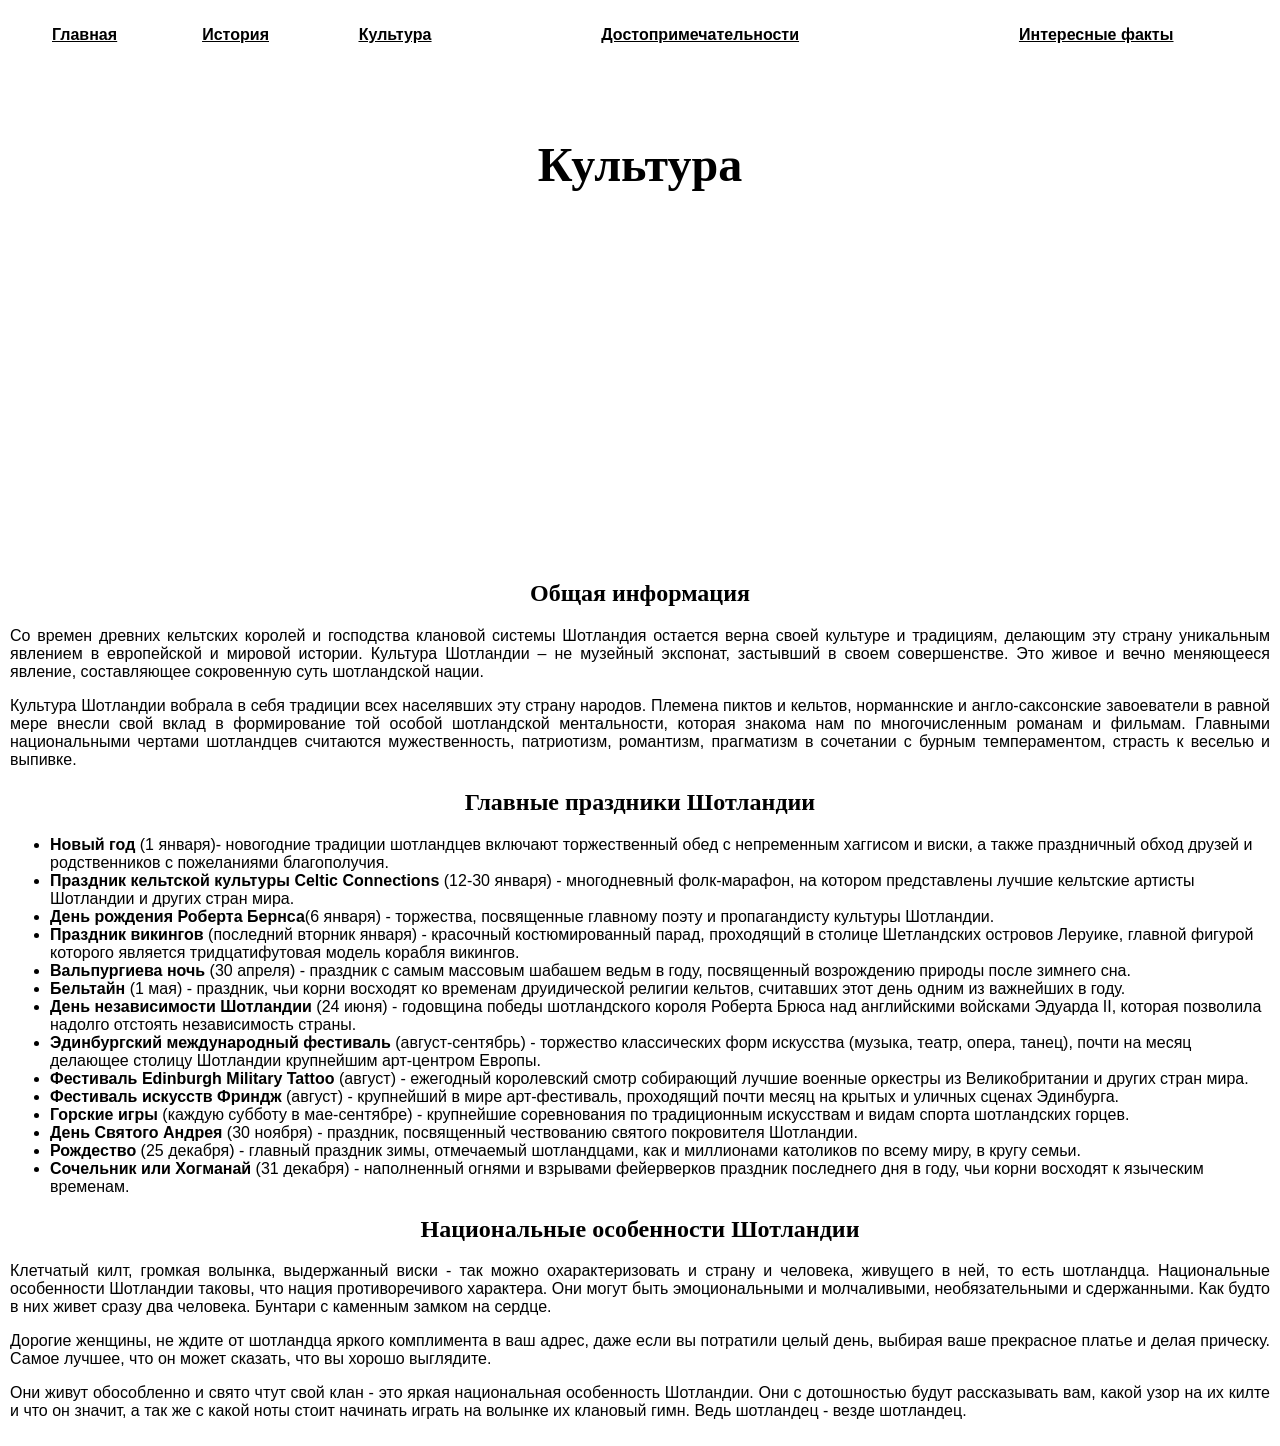
==== culture.html @ 826efa30 "Add files via upload" ====
<!DOCTYPE html>
<html lang="ru">
<head>
    <meta charset="UTF-8">
    <title>Шотландия</title>
</head>
<body style="background-color:#ffffff;margin:auto;padding: 10px;" link=black vlink=black>
<center>
<table border=0 style="border-collapse:collapse" width=100%>
   <tr height= 50px>
     <th> <a href="scotland.html"> <font face=sans-serif> <u> Главная </u> </font> </a> </th>
     <th> <a href="history.html"> <font face=sans-serif> <u> История </u> </font> </a> </th>
     <th> <a href="culture.html">  <font face=sans-serif> <u> Культура </u> </font> </a> </th>
     <th> <a href="sights.html">  <font face=sans-serif> <u> Достопримечательности </u> </font> </a> </th>
     <th> <a href="facts.html">  <font face=sans-serif> <u> Интересные факты </u> </font> </a> </th>     
   </tr>
   <tr height= 500px ><th style="background-image: url(images/scotland_village.jpg);background-size:cover;background-repeat:no-repeat; line-height: 1300%" colspan=5 valign=baseline><font size="7" color="#000000"> Культура </font></th></tr>
</table>
<h2>Общая информация</h2>
<p align=justify> <font face=sans-serif>Со времен древних кельтских королей и господства клановой системы Шотландия остается верна своей культуре и традициям, делающим эту страну уникальным явлением в европейской и мировой истории. Культура Шотландии – не музейный экспонат, застывший в своем совершенстве. Это живое и вечно меняющееся явление, составляющее сокровенную суть шотландской нации.</font></p>
<p align=justify> <font face=sans-serif>Культура Шотландии вобрала в себя традиции всех населявших эту страну народов. Племена пиктов и кельтов, норманнские и англо-саксонские завоеватели в равной мере внесли свой вклад в формирование той особой шотландской ментальности, которая знакома нам по многочисленным романам и фильмам. Главными национальными чертами шотландцев считаются мужественность, патриотизм, романтизм, прагматизм в сочетании с бурным темпераментом, страсть к веселью и выпивке.</font></p>
<h2>Главные праздники Шотландии</h2>
</center>
    <ul> <font face=sans-serif>
        <li ><strong>Новый год </strong>(1 января)- новогодние традиции шотландцев включают торжественный обед с непременным хаггисом и виски, а также праздничный обход друзей и родственников с пожеланиями благополучия.</li>
        <li><strong>Праздник кельтской культуры Celtic Connections </strong>(12-30 января) - многодневный фолк-марафон, на котором представлены лучшие кельтские артисты Шотландии и других стран мира.</li>
        <li><strong>День рождения Роберта Бернса</strong>(6 января) - торжества, посвященные главному поэту и пропагандисту культуры Шотландии.</li>
        <li><strong>Праздник викингов</strong> (последний вторник января) - красочный костюмированный парад, проходящий в столице Шетландских островов Леруике, главной фигурой которого является тридцатифутовая модель корабля викингов.</li>
        <li><strong>Вальпургиева ночь </strong>(30 апреля) - праздник с самым массовым шабашем ведьм в году, посвященный возрождению природы после зимнего сна.</li>
        <li><strong>Бельтайн </strong>(1 мая) - праздник, чьи корни восходят ко временам друидической религии кельтов, считавших этот день одним из важнейших в году.</li>
        <li><strong>День независимости Шотландии </strong>(24 июня) - годовщина победы шотландского короля Роберта Брюса над английскими войсками Эдуарда II, которая позволила надолго отстоять независимость страны.</li>
        <li><strong>Эдинбургский международный фестиваль</strong> (август-сентябрь) - торжество классических форм искусства (музыка, театр, опера, танец), почти на месяц делающее столицу Шотландии крупнейшим арт-центром Европы.</li>
        <li><strong>Фестиваль Edinburgh Military Tattoo</strong> (август) - ежегодный королевский смотр собирающий лучшие военные оркестры из Великобритании и других стран мира.</li>
        <li><strong>Фестиваль искусств Фриндж</strong> (август) - крупнейший в мире арт-фестиваль, проходящий почти месяц на крытых и уличных сценах Эдинбурга.</li>
        <li><strong>Горские игры </strong>(каждую субботу в мае-сентябре) - крупнейшие соревнования по традиционным искусствам и видам спорта шотландских горцев.</li>
        <li><strong>День Святого Андрея </strong>(30 ноября) - праздник, посвященный чествованию святого покровителя Шотландии.</li>
        <li><strong>Рождество</strong> (25 декабря) - главный праздник зимы, отмечаемый шотландцами, как и миллионами католиков по всему миру, в кругу семьи.</li>
        <li><strong>Сочельник или Хогманай</strong> (31 декабря) - наполненный огнями и взрывами фейерверков праздник последнего дня в году, чьи корни восходят к языческим временам.</li>
        </font></ul>
 <center>
<h2>Национальные особенности Шотландии</h2>
<p align=justify> <font face=sans-serif>Клетчатый килт, громкая волынка, выдержанный виски - так можно охарактеризовать и страну и человека, живущего в ней, то есть шотландца. Национальные особенности Шотландии таковы, что нация противоречивого характера. Они могут быть эмоциональными и молчаливыми, необязательными и сдержанными. Как будто в них живет сразу два человека. Бунтари с каменным замком на сердце.</font></p>
<p align=justify> <font face=sans-serif>Дорогие женщины, не ждите от шотландца яркого комплимента в ваш адрес, даже если вы потратили целый день, выбирая ваше прекрасное платье и делая прическу. Самое лучшее, что он может сказать, что вы хорошо выглядите.</font></p>
<p align=justify> <font face=sans-serif>Они живут обособленно и свято чтут свой клан - это яркая национальная особенность Шотландии. Они с дотошностью будут рассказывать вам, какой узор на их килте и что он значит, а так же с какой ноты стоит начинать играть на волынке их клановый гимн. Ведь шотландец - везде шотландец.</font></p>
</center>
</body>
</html>
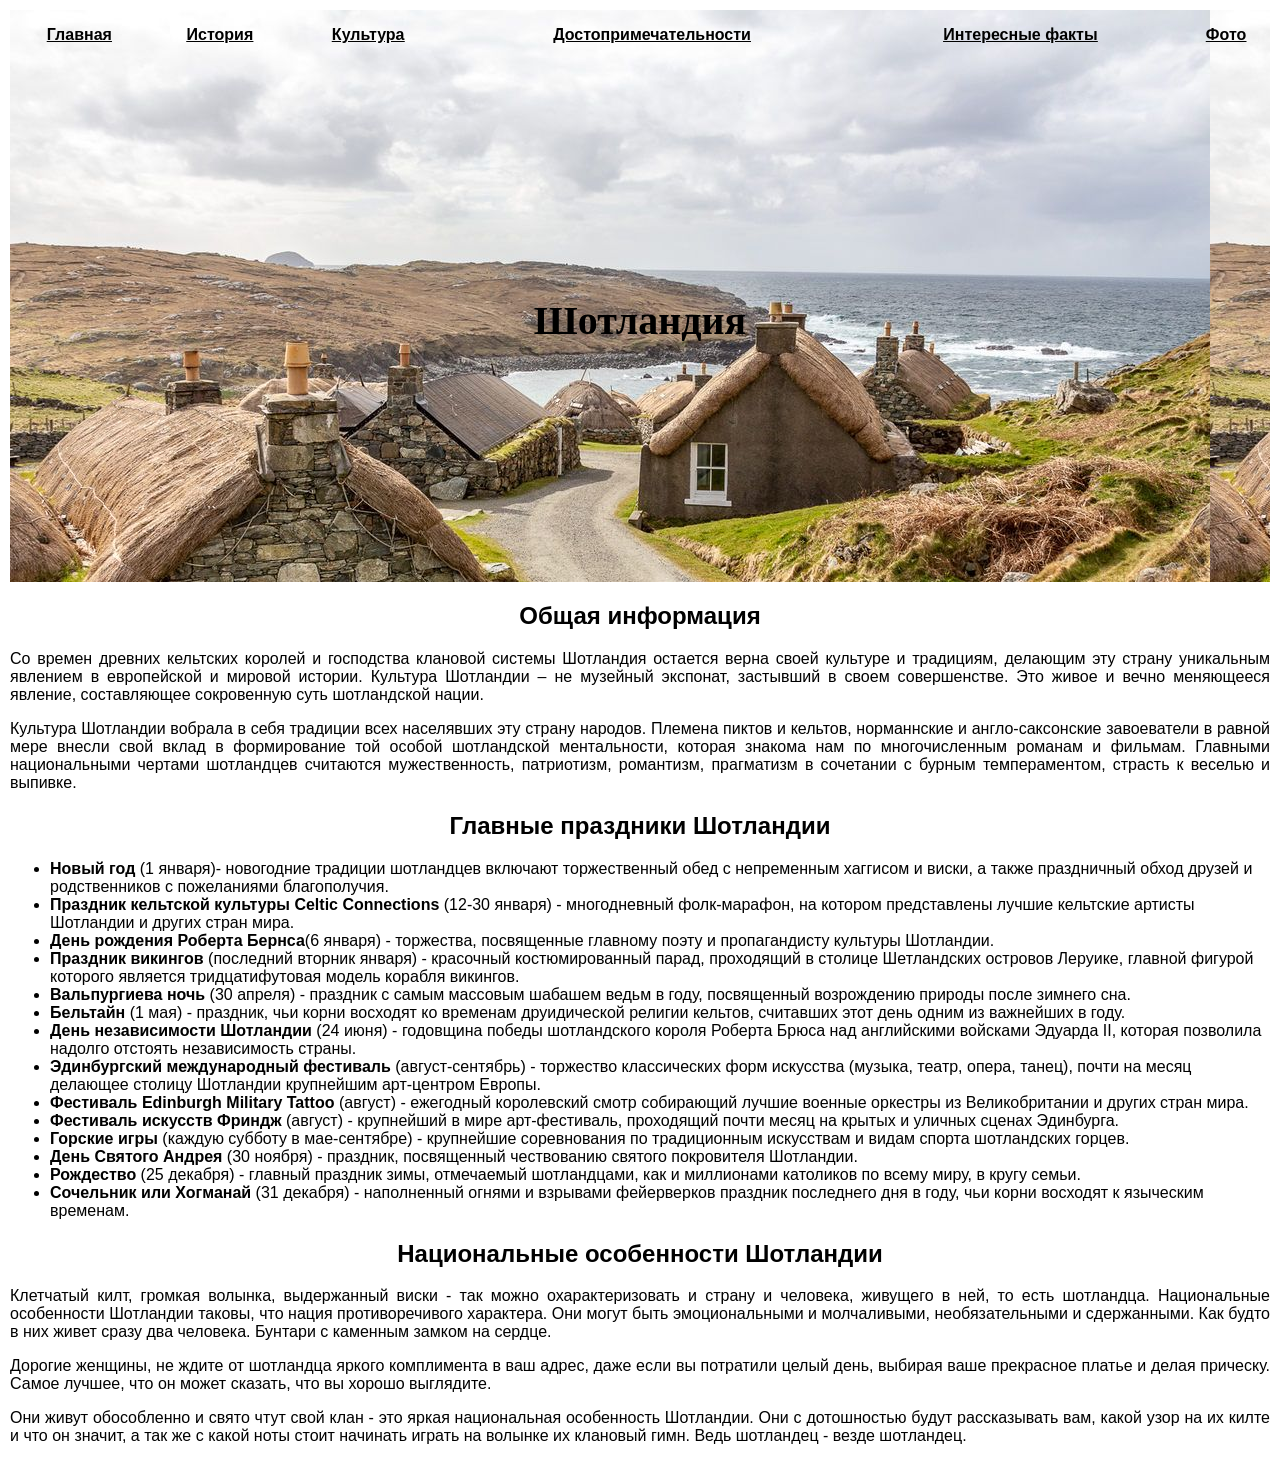
==== commit 2996c31a: "style updated" ====
--- a/culture.html
+++ b/culture.html
@@ -4,24 +4,43 @@
     <meta charset="UTF-8">
     <title>Шотландия</title>
 </head>
-<body style="background-color:#ffffff;margin:auto;padding: 10px;" link=black vlink=black>
+<style>
+    body {background-color: #ffffff;
+          margin: auto;
+          padding: 10px;
+          font-family: sans-serif;}
+
+    table {background-image: url(images/scotland_village.jpg);
+           border-collapse:collapse}
+
+    #name {background-size: cover;
+          background-repeat: no-repeat;
+          line-height: 1300%;
+          font-family: Serif;
+          font-size: 40px;
+          vertical-align: baseline;} /*эта хирня не работает*/
+
+    p {text-align: justify}
+</style>
+<body link=black vlink=black>
 <center>
-<table border=0 style="border-collapse:collapse" width=100%>
+<table border=0 width=100%>
    <tr height= 50px>
-     <th> <a href="scotland.html"> <font face=sans-serif> <u> Главная </u> </font> </a> </th>
-     <th> <a href="history.html"> <font face=sans-serif> <u> История </u> </font> </a> </th>
-     <th> <a href="culture.html">  <font face=sans-serif> <u> Культура </u> </font> </a> </th>
-     <th> <a href="sights.html">  <font face=sans-serif> <u> Достопримечательности </u> </font> </a> </th>
-     <th> <a href="facts.html">  <font face=sans-serif> <u> Интересные факты </u> </font> </a> </th>     
+     <th> <a href="scotland.html"> <u> Главная </u> </a> </th>
+     <th> <a href="history.html"> <u> История </u> </a> </th>
+     <th> <a href="culture.html">  <u> Культура </u> </a> </th>
+     <th> <a href="sights.html">  <u> Достопримечательности </u> </a> </th>
+     <th> <a href="facts.html">  <u> Интересные факты </u> </a> </th>
+     <th> <a href="photos.html">  <u> Фото </u> </a> </th>     
    </tr>
-   <tr height= 500px ><th style="background-image: url(images/scotland_village.jpg);background-size:cover;background-repeat:no-repeat; line-height: 1300%" colspan=5 valign=baseline><font size="7" color="#000000"> Культура </font></th></tr>
+   <tr height= 500px ><th id="name" valign=baseline colspan=6>Шотландия</th></tr>
 </table>
 <h2>Общая информация</h2>
-<p align=justify> <font face=sans-serif>Со времен древних кельтских королей и господства клановой системы Шотландия остается верна своей культуре и традициям, делающим эту страну уникальным явлением в европейской и мировой истории. Культура Шотландии – не музейный экспонат, застывший в своем совершенстве. Это живое и вечно меняющееся явление, составляющее сокровенную суть шотландской нации.</font></p>
-<p align=justify> <font face=sans-serif>Культура Шотландии вобрала в себя традиции всех населявших эту страну народов. Племена пиктов и кельтов, норманнские и англо-саксонские завоеватели в равной мере внесли свой вклад в формирование той особой шотландской ментальности, которая знакома нам по многочисленным романам и фильмам. Главными национальными чертами шотландцев считаются мужественность, патриотизм, романтизм, прагматизм в сочетании с бурным темпераментом, страсть к веселью и выпивке.</font></p>
+<p>Со времен древних кельтских королей и господства клановой системы Шотландия остается верна своей культуре и традициям, делающим эту страну уникальным явлением в европейской и мировой истории. Культура Шотландии – не музейный экспонат, застывший в своем совершенстве. Это живое и вечно меняющееся явление, составляющее сокровенную суть шотландской нации.</p>
+<p>Культура Шотландии вобрала в себя традиции всех населявших эту страну народов. Племена пиктов и кельтов, норманнские и англо-саксонские завоеватели в равной мере внесли свой вклад в формирование той особой шотландской ментальности, которая знакома нам по многочисленным романам и фильмам. Главными национальными чертами шотландцев считаются мужественность, патриотизм, романтизм, прагматизм в сочетании с бурным темпераментом, страсть к веселью и выпивке.</p>
 <h2>Главные праздники Шотландии</h2>
 </center>
-    <ul> <font face=sans-serif>
+    <ul>
         <li ><strong>Новый год </strong>(1 января)- новогодние традиции шотландцев включают торжественный обед с непременным хаггисом и виски, а также праздничный обход друзей и родственников с пожеланиями благополучия.</li>
         <li><strong>Праздник кельтской культуры Celtic Connections </strong>(12-30 января) - многодневный фолк-марафон, на котором представлены лучшие кельтские артисты Шотландии и других стран мира.</li>
         <li><strong>День рождения Роберта Бернса</strong>(6 января) - торжества, посвященные главному поэту и пропагандисту культуры Шотландии.</li>
@@ -36,12 +55,12 @@
         <li><strong>День Святого Андрея </strong>(30 ноября) - праздник, посвященный чествованию святого покровителя Шотландии.</li>
         <li><strong>Рождество</strong> (25 декабря) - главный праздник зимы, отмечаемый шотландцами, как и миллионами католиков по всему миру, в кругу семьи.</li>
         <li><strong>Сочельник или Хогманай</strong> (31 декабря) - наполненный огнями и взрывами фейерверков праздник последнего дня в году, чьи корни восходят к языческим временам.</li>
-        </font></ul>
+        </ul>
  <center>
 <h2>Национальные особенности Шотландии</h2>
-<p align=justify> <font face=sans-serif>Клетчатый килт, громкая волынка, выдержанный виски - так можно охарактеризовать и страну и человека, живущего в ней, то есть шотландца. Национальные особенности Шотландии таковы, что нация противоречивого характера. Они могут быть эмоциональными и молчаливыми, необязательными и сдержанными. Как будто в них живет сразу два человека. Бунтари с каменным замком на сердце.</font></p>
-<p align=justify> <font face=sans-serif>Дорогие женщины, не ждите от шотландца яркого комплимента в ваш адрес, даже если вы потратили целый день, выбирая ваше прекрасное платье и делая прическу. Самое лучшее, что он может сказать, что вы хорошо выглядите.</font></p>
-<p align=justify> <font face=sans-serif>Они живут обособленно и свято чтут свой клан - это яркая национальная особенность Шотландии. Они с дотошностью будут рассказывать вам, какой узор на их килте и что он значит, а так же с какой ноты стоит начинать играть на волынке их клановый гимн. Ведь шотландец - везде шотландец.</font></p>
+<p>Клетчатый килт, громкая волынка, выдержанный виски - так можно охарактеризовать и страну и человека, живущего в ней, то есть шотландца. Национальные особенности Шотландии таковы, что нация противоречивого характера. Они могут быть эмоциональными и молчаливыми, необязательными и сдержанными. Как будто в них живет сразу два человека. Бунтари с каменным замком на сердце.</p>
+<p>Дорогие женщины, не ждите от шотландца яркого комплимента в ваш адрес, даже если вы потратили целый день, выбирая ваше прекрасное платье и делая прическу. Самое лучшее, что он может сказать, что вы хорошо выглядите.</p>
+<p>Они живут обособленно и свято чтут свой клан - это яркая национальная особенность Шотландии. Они с дотошностью будут рассказывать вам, какой узор на их килте и что он значит, а так же с какой ноты стоит начинать играть на волынке их клановый гимн. Ведь шотландец - везде шотландец.</p>
 </center>
 </body>
 </html>
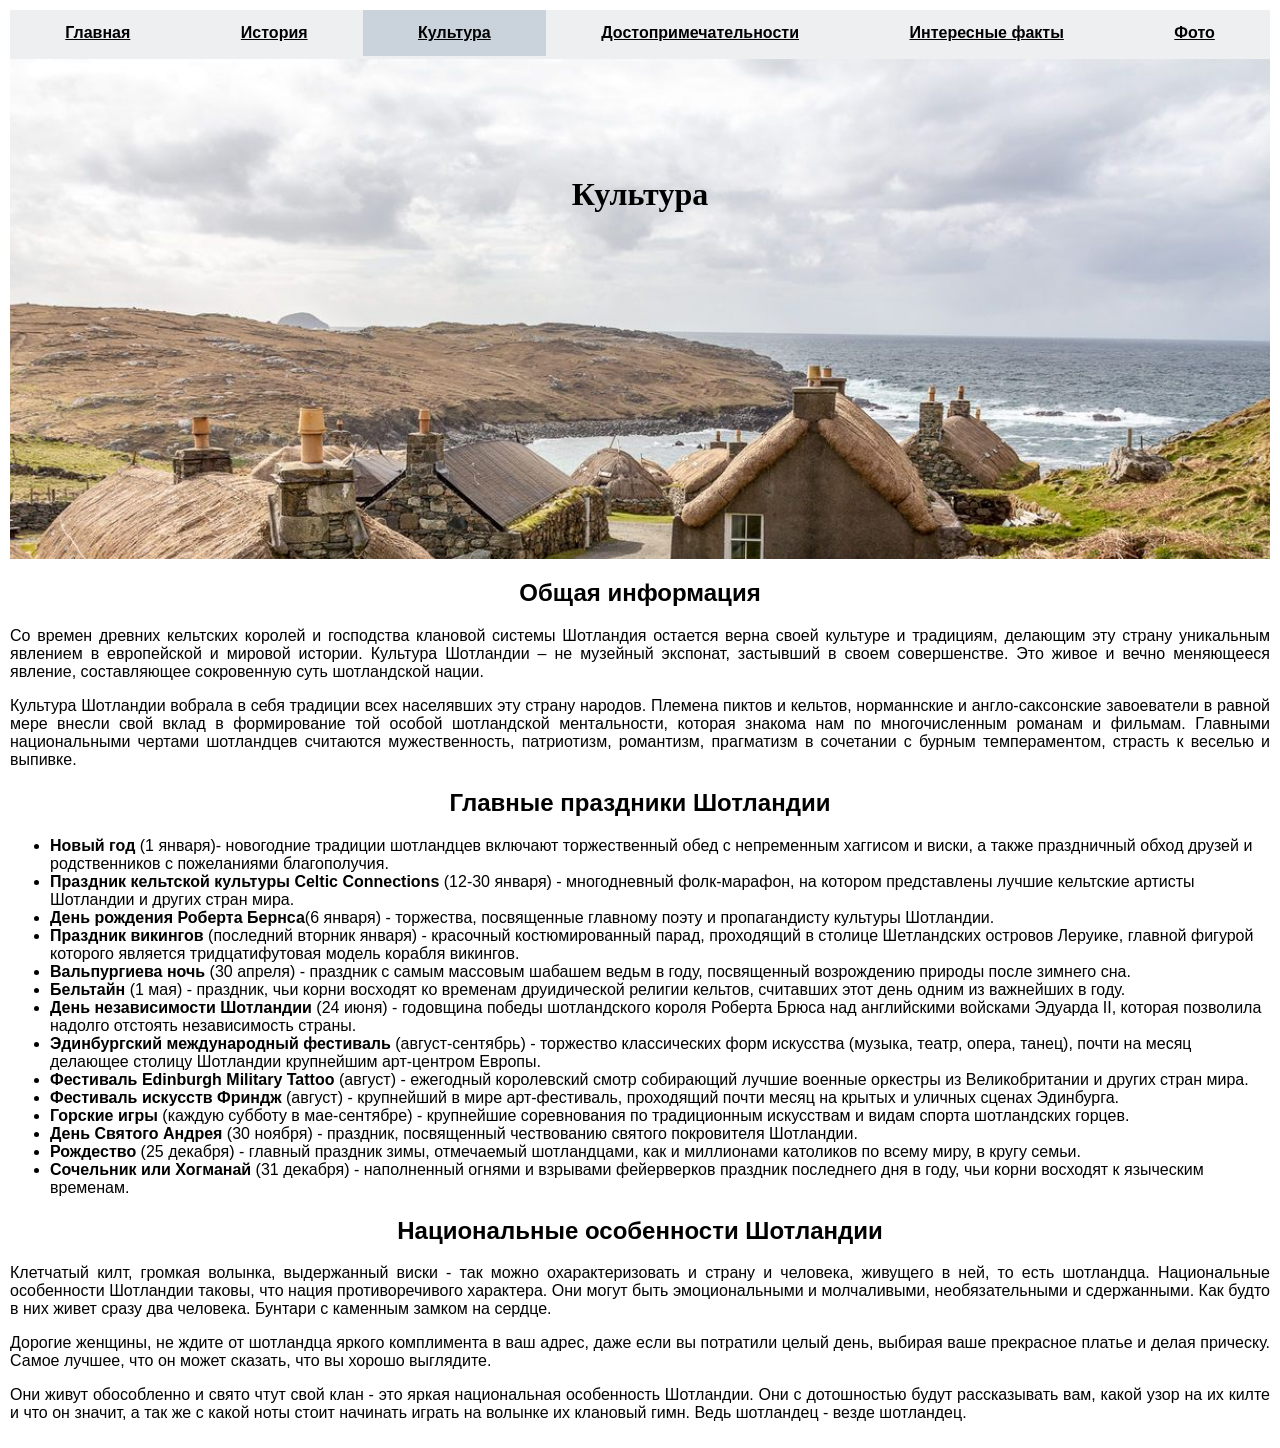
==== commit 7235ec52: "nav-bar added" ====
--- a/culture.html
+++ b/culture.html
@@ -8,33 +8,52 @@
     body {background-color: #ffffff;
           margin: auto;
           padding: 10px;
-          font-family: sans-serif;}
+          font-family: sans-serif}
+    
+    #menu {display: flex;
+           list-style-type: none;
+           margin: 0;
+           padding: 0;
+           position: sticky;
+           top: 0;
+           background-color: #edeff1}
 
-    table {background-image: url(images/scotland_village.jpg);
-           border-collapse:collapse}
+    #menu li {float: left;
+              flex-basis: auto;
+              flex-grow: 1}
 
-    #name {background-size: cover;
-          background-repeat: no-repeat;
-          line-height: 1300%;
-          font-family: Serif;
-          font-size: 40px;
-          vertical-align: baseline;} /*эта хирня не работает*/
-
+    a {display: block;
+       text-align: center;
+       padding: 14px 16px;
+       text-decoration: underline;
+       font-weight: bold}
+          
     p {text-align: justify}
+    
+    #main {background-image: url(images/scotland_village.jpg);
+           height: 500px;
+           background-size: cover;
+           background-repeat: no-repeat;
+           border-top: solid;
+           border-color: #edeff1}
+           
+    #main h1 {font-family: Serif;
+              padding: 3em 0;
+              text-align: center}
 </style>
 <body link=black vlink=black>
 <center>
-<table border=0 width=100%>
-   <tr height= 50px>
-     <th> <a href="scotland.html"> <u> Главная </u> </a> </th>
-     <th> <a href="history.html"> <u> История </u> </a> </th>
-     <th> <a href="culture.html">  <u> Культура </u> </a> </th>
-     <th> <a href="sights.html">  <u> Достопримечательности </u> </a> </th>
-     <th> <a href="facts.html">  <u> Интересные факты </u> </a> </th>
-     <th> <a href="photos.html">  <u> Фото </u> </a> </th>     
-   </tr>
-   <tr height= 500px ><th id="name" valign=baseline colspan=6>Шотландия</th></tr>
-</table>
+<ul id="menu">
+        <li> <a href="scotland.html"> Главная </a>
+         <li> <a href="history.html"> История </a>
+         <li> <a style="background-color:#cad3dc" href="culture.html">  Культура </a>
+         <li> <a href="sights.html">  Достопримечательности </a>
+         <li> <a href="facts.html">  Интересные факты </a>
+         <li> <a href="photos.html">  Фото </a>    
+    </ul>
+<div id="main">
+    <h1>Культура</h1>
+</div>
 <h2>Общая информация</h2>
 <p>Со времен древних кельтских королей и господства клановой системы Шотландия остается верна своей культуре и традициям, делающим эту страну уникальным явлением в европейской и мировой истории. Культура Шотландии – не музейный экспонат, застывший в своем совершенстве. Это живое и вечно меняющееся явление, составляющее сокровенную суть шотландской нации.</p>
 <p>Культура Шотландии вобрала в себя традиции всех населявших эту страну народов. Племена пиктов и кельтов, норманнские и англо-саксонские завоеватели в равной мере внесли свой вклад в формирование той особой шотландской ментальности, которая знакома нам по многочисленным романам и фильмам. Главными национальными чертами шотландцев считаются мужественность, патриотизм, романтизм, прагматизм в сочетании с бурным темпераментом, страсть к веселью и выпивке.</p>
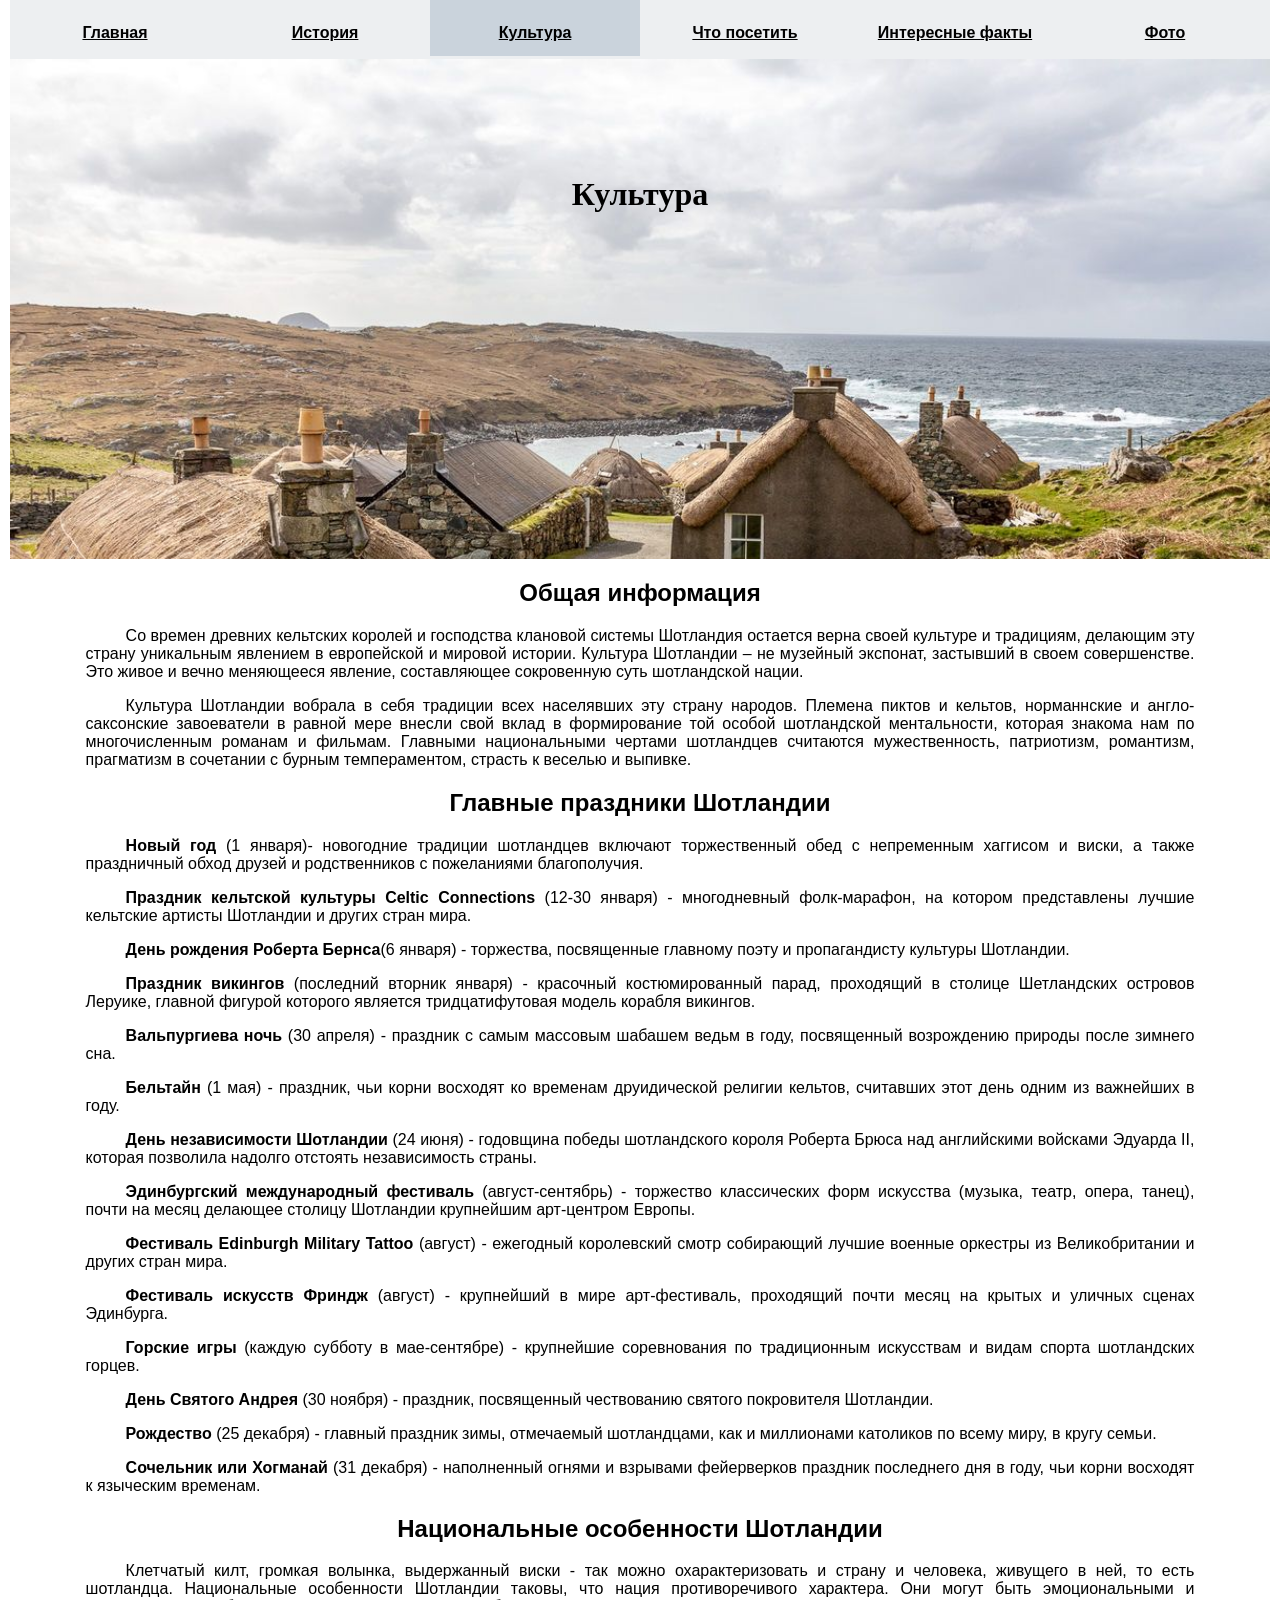
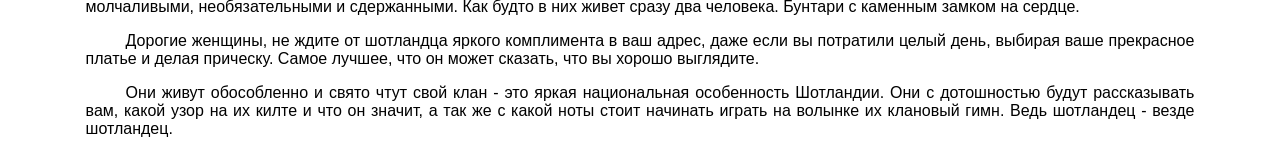
==== commit 57e17e02: "java_script added" ====
--- a/culture.html
+++ b/culture.html
@@ -10,17 +10,27 @@
           padding: 10px;
           font-family: sans-serif}
     
-    #menu {display: flex;
+    .menu {display: flex;
            list-style-type: none;
            margin: 0;
-           padding: 0;
-           position: sticky;
-           top: 0;
-           background-color: #edeff1}
+           padding: 0}
 
-    #menu li {float: left;
+    .menu li {float: left;
               flex-basis: auto;
-              flex-grow: 1}
+              flex-grow: 1;
+              width: 16%;
+              background-color: #edeff1}
+    
+    #ru {position: sticky;
+         top: 0}
+    
+    
+    #en {position:fixed;
+         top: 0px;
+         left: 10px;
+         right: 10px}
+    
+    #ru li:hover {opacity: 0}
 
     a {display: block;
        text-align: center;
@@ -28,7 +38,9 @@
        text-decoration: underline;
        font-weight: bold}
           
-    p {text-align: justify}
+    p {text-align: justify;
+       width: 88%;
+       text-indent: 40px}
     
     #main {background-image: url(images/scotland_village.jpg);
            height: 500px;
@@ -40,17 +52,27 @@
     #main h1 {font-family: Serif;
               padding: 3em 0;
               text-align: center}
+
+    @media all and (max-width: 840px) {#menu {font-size: 10px}}
 </style>
 <body link=black vlink=black>
 <center>
-<ul id="menu">
-        <li> <a href="scotland.html"> Главная </a>
-         <li> <a href="history.html"> История </a>
-         <li> <a style="background-color:#cad3dc" href="culture.html">  Культура </a>
-         <li> <a href="sights.html">  Достопримечательности </a>
-         <li> <a href="facts.html">  Интересные факты </a>
-         <li> <a href="photos.html">  Фото </a>    
-    </ul>
+<ul class = "menu" id="en">
+    <li> <a href="scotland.html"> Home </a></li>
+    <li> <a href="history.html"> History </a></li>
+    <li style="background-color:#cad3dc"> <a href="culture.html">  Culture </a></li>
+    <li> <a href="sights.html">  Sights </a></li>
+    <li> <a href="facts.html">  Interesting facts </a></li>
+    <li> <a href="photos.html">  Photos </a></li>
+</ul>
+<ul class = "menu" id="ru">
+    <li> <a href="scotland.html"> Главная </a></li>
+    <li> <a href="history.html"> История </a></li>
+    <li style="background-color:#cad3dc"> <a href="culture.html">  Культура </a></li>
+    <li> <a href="sights.html">  Что посетить </a></li>
+    <li> <a href="facts.html">  Интересные факты </a></li>
+    <li> <a href="photos.html">  Фото </a></li>
+</ul>
 <div id="main">
     <h1>Культура</h1>
 </div>
@@ -58,24 +80,20 @@
 <p>Со времен древних кельтских королей и господства клановой системы Шотландия остается верна своей культуре и традициям, делающим эту страну уникальным явлением в европейской и мировой истории. Культура Шотландии – не музейный экспонат, застывший в своем совершенстве. Это живое и вечно меняющееся явление, составляющее сокровенную суть шотландской нации.</p>
 <p>Культура Шотландии вобрала в себя традиции всех населявших эту страну народов. Племена пиктов и кельтов, норманнские и англо-саксонские завоеватели в равной мере внесли свой вклад в формирование той особой шотландской ментальности, которая знакома нам по многочисленным романам и фильмам. Главными национальными чертами шотландцев считаются мужественность, патриотизм, романтизм, прагматизм в сочетании с бурным темпераментом, страсть к веселью и выпивке.</p>
 <h2>Главные праздники Шотландии</h2>
-</center>
-    <ul>
-        <li ><strong>Новый год </strong>(1 января)- новогодние традиции шотландцев включают торжественный обед с непременным хаггисом и виски, а также праздничный обход друзей и родственников с пожеланиями благополучия.</li>
-        <li><strong>Праздник кельтской культуры Celtic Connections </strong>(12-30 января) - многодневный фолк-марафон, на котором представлены лучшие кельтские артисты Шотландии и других стран мира.</li>
-        <li><strong>День рождения Роберта Бернса</strong>(6 января) - торжества, посвященные главному поэту и пропагандисту культуры Шотландии.</li>
-        <li><strong>Праздник викингов</strong> (последний вторник января) - красочный костюмированный парад, проходящий в столице Шетландских островов Леруике, главной фигурой которого является тридцатифутовая модель корабля викингов.</li>
-        <li><strong>Вальпургиева ночь </strong>(30 апреля) - праздник с самым массовым шабашем ведьм в году, посвященный возрождению природы после зимнего сна.</li>
-        <li><strong>Бельтайн </strong>(1 мая) - праздник, чьи корни восходят ко временам друидической религии кельтов, считавших этот день одним из важнейших в году.</li>
-        <li><strong>День независимости Шотландии </strong>(24 июня) - годовщина победы шотландского короля Роберта Брюса над английскими войсками Эдуарда II, которая позволила надолго отстоять независимость страны.</li>
-        <li><strong>Эдинбургский международный фестиваль</strong> (август-сентябрь) - торжество классических форм искусства (музыка, театр, опера, танец), почти на месяц делающее столицу Шотландии крупнейшим арт-центром Европы.</li>
-        <li><strong>Фестиваль Edinburgh Military Tattoo</strong> (август) - ежегодный королевский смотр собирающий лучшие военные оркестры из Великобритании и других стран мира.</li>
-        <li><strong>Фестиваль искусств Фриндж</strong> (август) - крупнейший в мире арт-фестиваль, проходящий почти месяц на крытых и уличных сценах Эдинбурга.</li>
-        <li><strong>Горские игры </strong>(каждую субботу в мае-сентябре) - крупнейшие соревнования по традиционным искусствам и видам спорта шотландских горцев.</li>
-        <li><strong>День Святого Андрея </strong>(30 ноября) - праздник, посвященный чествованию святого покровителя Шотландии.</li>
-        <li><strong>Рождество</strong> (25 декабря) - главный праздник зимы, отмечаемый шотландцами, как и миллионами католиков по всему миру, в кругу семьи.</li>
-        <li><strong>Сочельник или Хогманай</strong> (31 декабря) - наполненный огнями и взрывами фейерверков праздник последнего дня в году, чьи корни восходят к языческим временам.</li>
-        </ul>
- <center>
+        <p><strong>Новый год </strong>(1 января)- новогодние традиции шотландцев включают торжественный обед с непременным хаггисом и виски, а также праздничный обход друзей и родственников с пожеланиями благополучия.</p>
+        <p><strong>Праздник кельтской культуры Celtic Connections </strong>(12-30 января) - многодневный фолк-марафон, на котором представлены лучшие кельтские артисты Шотландии и других стран мира.</p>
+        <p><strong>День рождения Роберта Бернса</strong>(6 января) - торжества, посвященные главному поэту и пропагандисту культуры Шотландии.</p>
+        <p><strong>Праздник викингов</strong> (последний вторник января) - красочный костюмированный парад, проходящий в столице Шетландских островов Леруике, главной фигурой которого является тридцатифутовая модель корабля викингов.</p>
+        <p><strong>Вальпургиева ночь </strong>(30 апреля) - праздник с самым массовым шабашем ведьм в году, посвященный возрождению природы после зимнего сна.</p>
+        <p><strong>Бельтайн </strong>(1 мая) - праздник, чьи корни восходят ко временам друидической религии кельтов, считавших этот день одним из важнейших в году.</p>
+        <p><strong>День независимости Шотландии </strong>(24 июня) - годовщина победы шотландского короля Роберта Брюса над английскими войсками Эдуарда II, которая позволила надолго отстоять независимость страны.</p>
+        <p><strong>Эдинбургский международный фестиваль</strong> (август-сентябрь) - торжество классических форм искусства (музыка, театр, опера, танец), почти на месяц делающее столицу Шотландии крупнейшим арт-центром Европы.</p>
+        <p><strong>Фестиваль Edinburgh Military Tattoo</strong> (август) - ежегодный королевский смотр собирающий лучшие военные оркестры из Великобритании и других стран мира.</p>
+        <p><strong>Фестиваль искусств Фриндж</strong> (август) - крупнейший в мире арт-фестиваль, проходящий почти месяц на крытых и уличных сценах Эдинбурга.</p>
+        <p><strong>Горские игры </strong>(каждую субботу в мае-сентябре) - крупнейшие соревнования по традиционным искусствам и видам спорта шотландских горцев.</p>
+        <p><strong>День Святого Андрея </strong>(30 ноября) - праздник, посвященный чествованию святого покровителя Шотландии.</p>
+        <p><strong>Рождество</strong> (25 декабря) - главный праздник зимы, отмечаемый шотландцами, как и миллионами католиков по всему миру, в кругу семьи.</p>
+        <p><strong>Сочельник или Хогманай</strong> (31 декабря) - наполненный огнями и взрывами фейерверков праздник последнего дня в году, чьи корни восходят к языческим временам.</p>
 <h2>Национальные особенности Шотландии</h2>
 <p>Клетчатый килт, громкая волынка, выдержанный виски - так можно охарактеризовать и страну и человека, живущего в ней, то есть шотландца. Национальные особенности Шотландии таковы, что нация противоречивого характера. Они могут быть эмоциональными и молчаливыми, необязательными и сдержанными. Как будто в них живет сразу два человека. Бунтари с каменным замком на сердце.</p>
 <p>Дорогие женщины, не ждите от шотландца яркого комплимента в ваш адрес, даже если вы потратили целый день, выбирая ваше прекрасное платье и делая прическу. Самое лучшее, что он может сказать, что вы хорошо выглядите.</p>
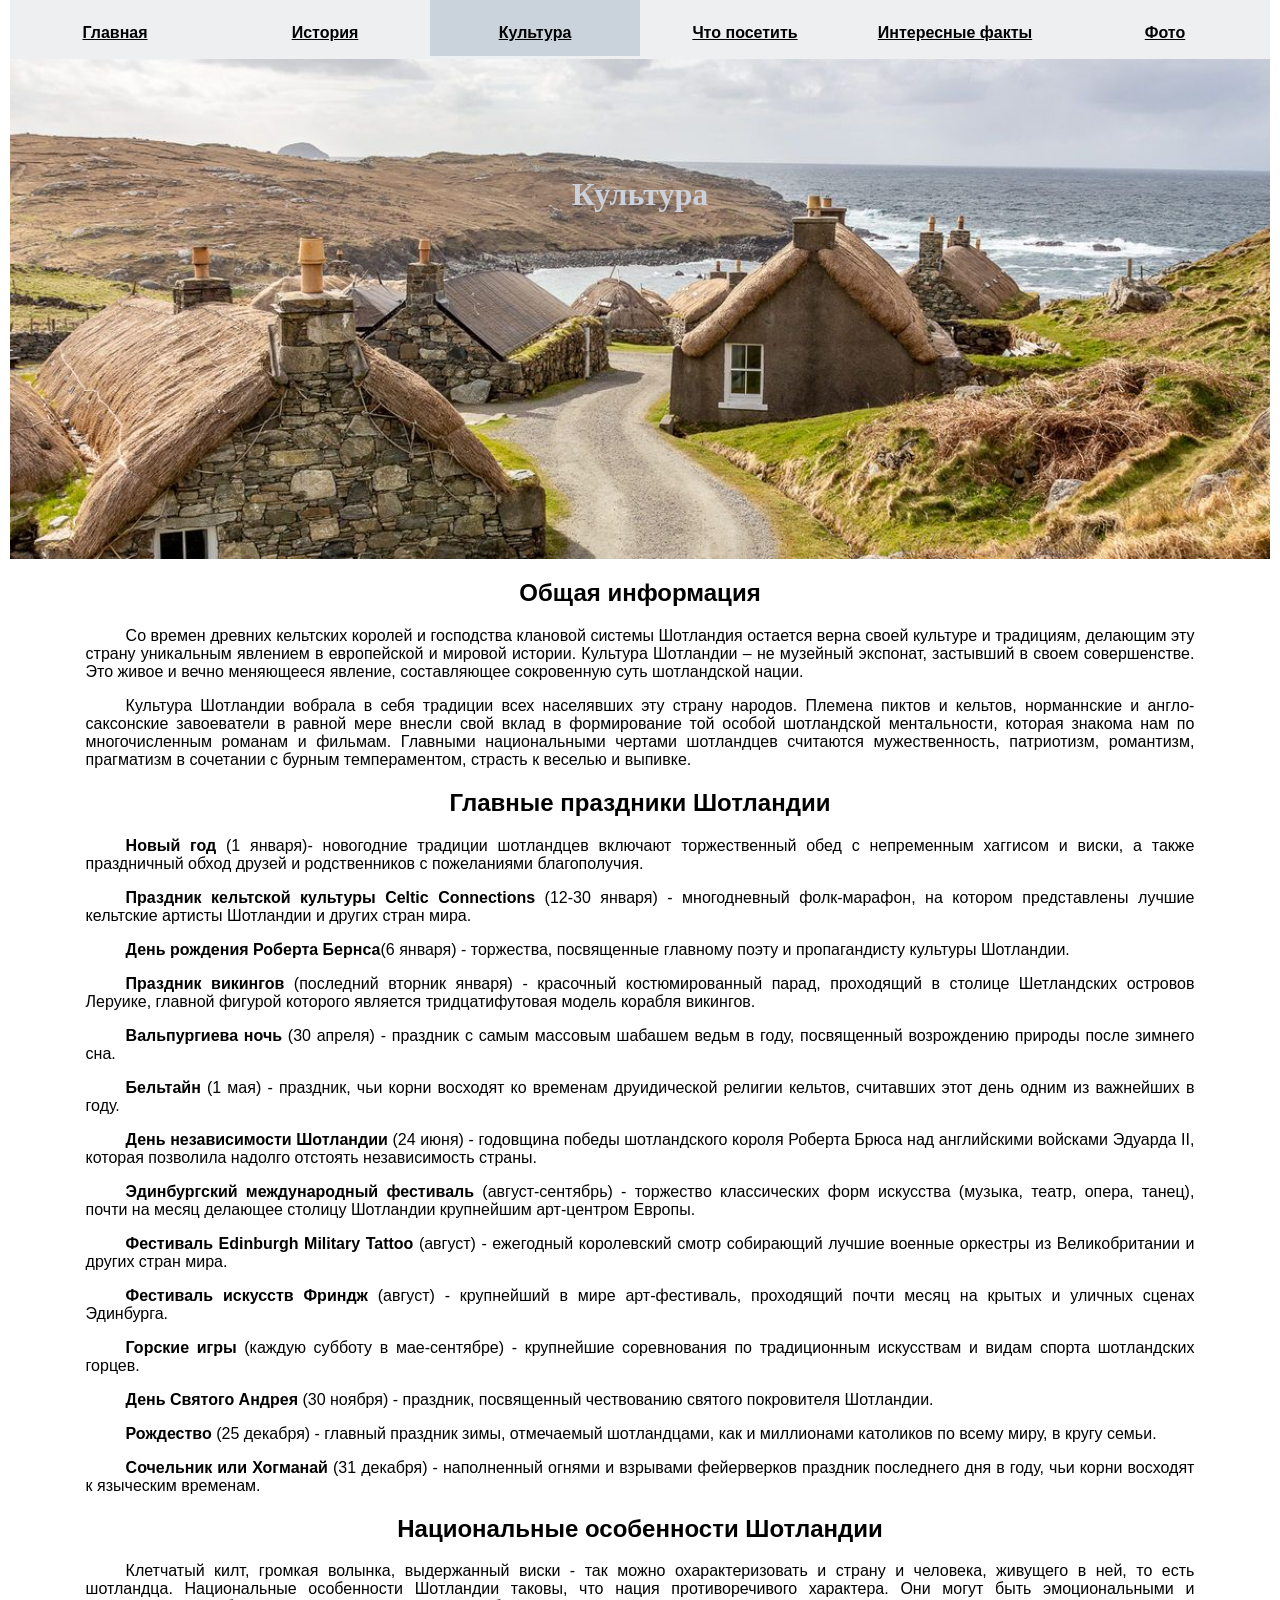
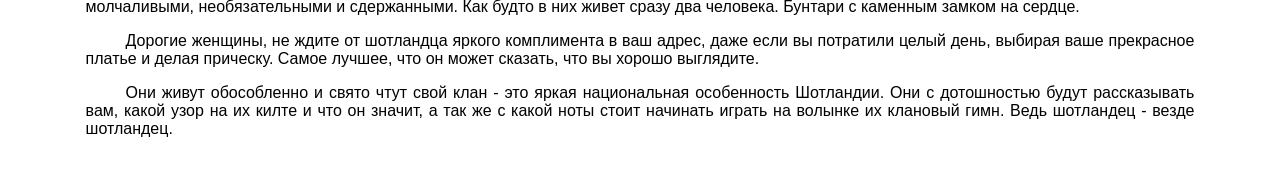
==== commit c7b999d5: "reorganized" ====
--- a/culture.html
+++ b/culture.html
@@ -1,85 +1,38 @@
 <!DOCTYPE html>
 <html lang="ru">
+
 <head>
     <meta charset="UTF-8">
     <title>Шотландия</title>
+    <link rel="stylesheet" href="style.css" type="text/css">
 </head>
-<style>
-    body {background-color: #ffffff;
-          margin: auto;
-          padding: 10px;
-          font-family: sans-serif}
-    
-    .menu {display: flex;
-           list-style-type: none;
-           margin: 0;
-           padding: 0}
 
-    .menu li {float: left;
-              flex-basis: auto;
-              flex-grow: 1;
-              width: 16%;
-              background-color: #edeff1}
-    
-    #ru {position: sticky;
-         top: 0}
-    
-    
-    #en {position:fixed;
-         top: 0px;
-         left: 10px;
-         right: 10px}
-    
-    #ru li:hover {opacity: 0}
-
-    a {display: block;
-       text-align: center;
-       padding: 14px 16px;
-       text-decoration: underline;
-       font-weight: bold}
-          
-    p {text-align: justify;
-       width: 88%;
-       text-indent: 40px}
-    
-    #main {background-image: url(images/scotland_village.jpg);
-           height: 500px;
-           background-size: cover;
-           background-repeat: no-repeat;
-           border-top: solid;
-           border-color: #edeff1}
-           
-    #main h1 {font-family: Serif;
-              padding: 3em 0;
-              text-align: center}
-
-    @media all and (max-width: 840px) {#menu {font-size: 10px}}
-</style>
 <body link=black vlink=black>
-<center>
-<ul class = "menu" id="en">
-    <li> <a href="scotland.html"> Home </a></li>
-    <li> <a href="history.html"> History </a></li>
-    <li style="background-color:#cad3dc"> <a href="culture.html">  Culture </a></li>
-    <li> <a href="sights.html">  Sights </a></li>
-    <li> <a href="facts.html">  Interesting facts </a></li>
-    <li> <a href="photos.html">  Photos </a></li>
-</ul>
-<ul class = "menu" id="ru">
-    <li> <a href="scotland.html"> Главная </a></li>
-    <li> <a href="history.html"> История </a></li>
-    <li style="background-color:#cad3dc"> <a href="culture.html">  Культура </a></li>
-    <li> <a href="sights.html">  Что посетить </a></li>
-    <li> <a href="facts.html">  Интересные факты </a></li>
-    <li> <a href="photos.html">  Фото </a></li>
-</ul>
-<div id="main">
-    <h1>Культура</h1>
-</div>
-<h2>Общая информация</h2>
-<p>Со времен древних кельтских королей и господства клановой системы Шотландия остается верна своей культуре и традициям, делающим эту страну уникальным явлением в европейской и мировой истории. Культура Шотландии – не музейный экспонат, застывший в своем совершенстве. Это живое и вечно меняющееся явление, составляющее сокровенную суть шотландской нации.</p>
-<p>Культура Шотландии вобрала в себя традиции всех населявших эту страну народов. Племена пиктов и кельтов, норманнские и англо-саксонские завоеватели в равной мере внесли свой вклад в формирование той особой шотландской ментальности, которая знакома нам по многочисленным романам и фильмам. Главными национальными чертами шотландцев считаются мужественность, патриотизм, романтизм, прагматизм в сочетании с бурным темпераментом, страсть к веселью и выпивке.</p>
-<h2>Главные праздники Шотландии</h2>
+    <script type="text/javascript" src="background.js"></script>
+    <center>
+        <ul class="menu" id="en">
+            <li> <a href="#"> Home </a></li>
+            <li> <a href="#"> History </a></li>
+            <li style="background-color:#cad3dc"> <a href="#"> Culture </a></li>
+            <li> <a href="#"> Sights </a></li>
+            <li> <a href="#"> Interesting facts </a></li>
+            <li> <a href="#"> Photos </a></li>
+        </ul>
+        <ul class="menu" id="ru">
+            <li> <a href="#" onclick="SaveColor('scotland')"> Главная </a></li>
+            <li> <a href="#" onclick="SaveColor('history')"> История </a></li>
+            <li style="background-color:#cad3dc"> <a href="#"> Культура </a></li>
+            <li> <a href="#" onclick="SaveColor('sights')"> Что посетить </a></li>
+            <li> <a href="#" onclick="SaveColor('facts')"> Интересные факты </a></li>
+            <li> <a href="#" onclick="SaveColor('photos')"> Фото </a></li>
+        </ul>
+        <div id="main">
+            <h1>Культура</h1>
+        </div>
+        <h2>Общая информация</h2>
+        <p>Со времен древних кельтских королей и господства клановой системы Шотландия остается верна своей культуре и традициям, делающим эту страну уникальным явлением в европейской и мировой истории. Культура Шотландии – не музейный экспонат, застывший в своем совершенстве. Это живое и вечно меняющееся явление, составляющее сокровенную суть шотландской нации.</p>
+        <p>Культура Шотландии вобрала в себя традиции всех населявших эту страну народов. Племена пиктов и кельтов, норманнские и англо-саксонские завоеватели в равной мере внесли свой вклад в формирование той особой шотландской ментальности, которая знакома нам по многочисленным романам и фильмам. Главными национальными чертами шотландцев считаются мужественность, патриотизм, романтизм, прагматизм в сочетании с бурным темпераментом, страсть к веселью и выпивке.</p>
+        <h2>Главные праздники Шотландии</h2>
         <p><strong>Новый год </strong>(1 января)- новогодние традиции шотландцев включают торжественный обед с непременным хаггисом и виски, а также праздничный обход друзей и родственников с пожеланиями благополучия.</p>
         <p><strong>Праздник кельтской культуры Celtic Connections </strong>(12-30 января) - многодневный фолк-марафон, на котором представлены лучшие кельтские артисты Шотландии и других стран мира.</p>
         <p><strong>День рождения Роберта Бернса</strong>(6 января) - торжества, посвященные главному поэту и пропагандисту культуры Шотландии.</p>
@@ -94,10 +47,22 @@
         <p><strong>День Святого Андрея </strong>(30 ноября) - праздник, посвященный чествованию святого покровителя Шотландии.</p>
         <p><strong>Рождество</strong> (25 декабря) - главный праздник зимы, отмечаемый шотландцами, как и миллионами католиков по всему миру, в кругу семьи.</p>
         <p><strong>Сочельник или Хогманай</strong> (31 декабря) - наполненный огнями и взрывами фейерверков праздник последнего дня в году, чьи корни восходят к языческим временам.</p>
-<h2>Национальные особенности Шотландии</h2>
-<p>Клетчатый килт, громкая волынка, выдержанный виски - так можно охарактеризовать и страну и человека, живущего в ней, то есть шотландца. Национальные особенности Шотландии таковы, что нация противоречивого характера. Они могут быть эмоциональными и молчаливыми, необязательными и сдержанными. Как будто в них живет сразу два человека. Бунтари с каменным замком на сердце.</p>
-<p>Дорогие женщины, не ждите от шотландца яркого комплимента в ваш адрес, даже если вы потратили целый день, выбирая ваше прекрасное платье и делая прическу. Самое лучшее, что он может сказать, что вы хорошо выглядите.</p>
-<p>Они живут обособленно и свято чтут свой клан - это яркая национальная особенность Шотландии. Они с дотошностью будут рассказывать вам, какой узор на их килте и что он значит, а так же с какой ноты стоит начинать играть на волынке их клановый гимн. Ведь шотландец - везде шотландец.</p>
-</center>
+        <h2>Национальные особенности Шотландии</h2>
+        <p>Клетчатый килт, громкая волынка, выдержанный виски - так можно охарактеризовать и страну и человека, живущего в ней, то есть шотландца. Национальные особенности Шотландии таковы, что нация противоречивого характера. Они могут быть эмоциональными и молчаливыми, необязательными и сдержанными. Как будто в них живет сразу два человека. Бунтари с каменным замком на сердце.</p>
+        <p>Дорогие женщины, не ждите от шотландца яркого комплимента в ваш адрес, даже если вы потратили целый день, выбирая ваше прекрасное платье и делая прическу. Самое лучшее, что он может сказать, что вы хорошо выглядите.</p>
+        <p>Они живут обособленно и свято чтут свой клан - это яркая национальная особенность Шотландии. Они с дотошностью будут рассказывать вам, какой узор на их килте и что он значит, а так же с какой ноты стоит начинать играть на волынке их клановый гимн. Ведь шотландец - везде шотландец.</p>
+    </center>
+    <div class="change_background">
+        <form>
+            <p>Выберете цвет фона.</p>
+            <label><input type="radio" name="color" value="#ffffff" checked> Белый</label><br>
+            <label><input type="radio" name="color" value="#edeff1"> Светло-серый</label><br>
+            <label><input type="radio" name="color" value="#cad3dc"> Темно-серый</label><br>
+        </form>
+        <button onclick="changeBackgroundColor()">Выбрать</button>
+    </div>
+    <a onclick="Close()"><img class="close" src="images/close.png"></a>
+    <a id="change_bg" name="x" href="#x" onclick="show()">Изменить цвет фона.</a>
 </body>
+
 </html>
--- a/style.css
+++ b/style.css
@@ -0,0 +1,148 @@
+body {margin: auto;
+      padding: 10px;
+      font-family: sans-serif
+     }
+
+
+p {text-align: justify;
+   width: 88%;
+   text-indent: 40px
+  }
+
+
+a {display: block;
+   text-align: center;
+   padding: 14px 16px;
+   text-decoration: underline;
+   font-weight: bold
+  }
+
+
+img {padding: 22px;
+     width: 400px;
+     height: 600px
+    }
+
+
+table {margin: 0 50px 0 50px;
+       border: 1px #aaa solid;
+       border-collapse: collapse;
+       font-size: 95%;
+       width: 80%;
+       padding: 4;
+       border-spacing: 0
+      }
+
+
+button {border-radius: 20px;
+        padding: 10px 20px;
+        font-size: 9px;
+        margin-top: 10px;
+        display: block;
+        margin-left: auto;
+        margin-right: auto;
+        text-transform: uppercase;
+        letter-spacing: 2px;
+        font-weight: 600;
+        color: #524f4e;
+        box-shadow: 0 8px 15px rgba(0, 0, 0, .1);
+        transition: .4s;
+        cursor: pointer
+       }
+
+
+label {cursor: pointer}
+
+
+.menu {display: flex;
+       list-style-type: none;
+       margin: 0;
+       padding: 0;
+       z-index: 999
+      }
+
+.menu li {float: left;
+          flex-basis: auto;
+          flex-grow: 1;
+          width: 16%;
+          background-color: #edeff1
+         }
+
+#ru {position: sticky;
+     top: 0
+    }
+
+
+#ru li:hover {opacity: 0
+    }
+
+
+#en {position: fixed;
+     top: 0px;
+     left: 10px;
+     right: 10px
+    }
+    
+
+#main {background-image: url(images/scotland_village.jpg);
+       height: 500px;
+       background-size: cover;
+       background-repeat: no-repeat;
+       background-position: center;
+       border-top: solid;
+       border-color: #edeff1
+      }
+      
+
+#main h1 {font-family: Serif;
+          padding: 3em 0;
+          text-align: center
+         }
+
+
+#change_bg {position: fixed;
+            bottom: 10px;
+            left: 10px;
+            text-align: left;
+            font-weight: initial;
+            font-size: 7px;
+            opacity: 0
+           }
+
+#change_bg:hover {opacity: 1}
+
+
+.change_background {display: none;
+                    width: 270px;
+                    height: 170px;
+                    border: solid;
+                    border-width: 1px;
+                    border-radius: 10px;
+                    padding-left: 15px;
+                    position: fixed;
+                    top: 35%;
+                    right: 35%;
+                    background-color: white;
+                    font-size: 11px;
+                    text-transform: uppercase;
+                    letter-spacing: 3px;
+                    font-size: 10px;
+                    font-weight: 600;
+                    color: #524f4e;
+                   }
+                   
+
+.close {display: none;
+        position: fixed;
+        top: 33%;
+        right: 33.2%;
+        width: 20px;
+        height: 20px
+       }
+
+.close:hover {transform: translateY(-2px);
+              cursor: pointer
+             }
+
+@media all and (max-width: 840px) {.menu {font-size: 10px}}
+@media all and (min-width: 1100px) {#main h1 {color: #CCD0DB}}
